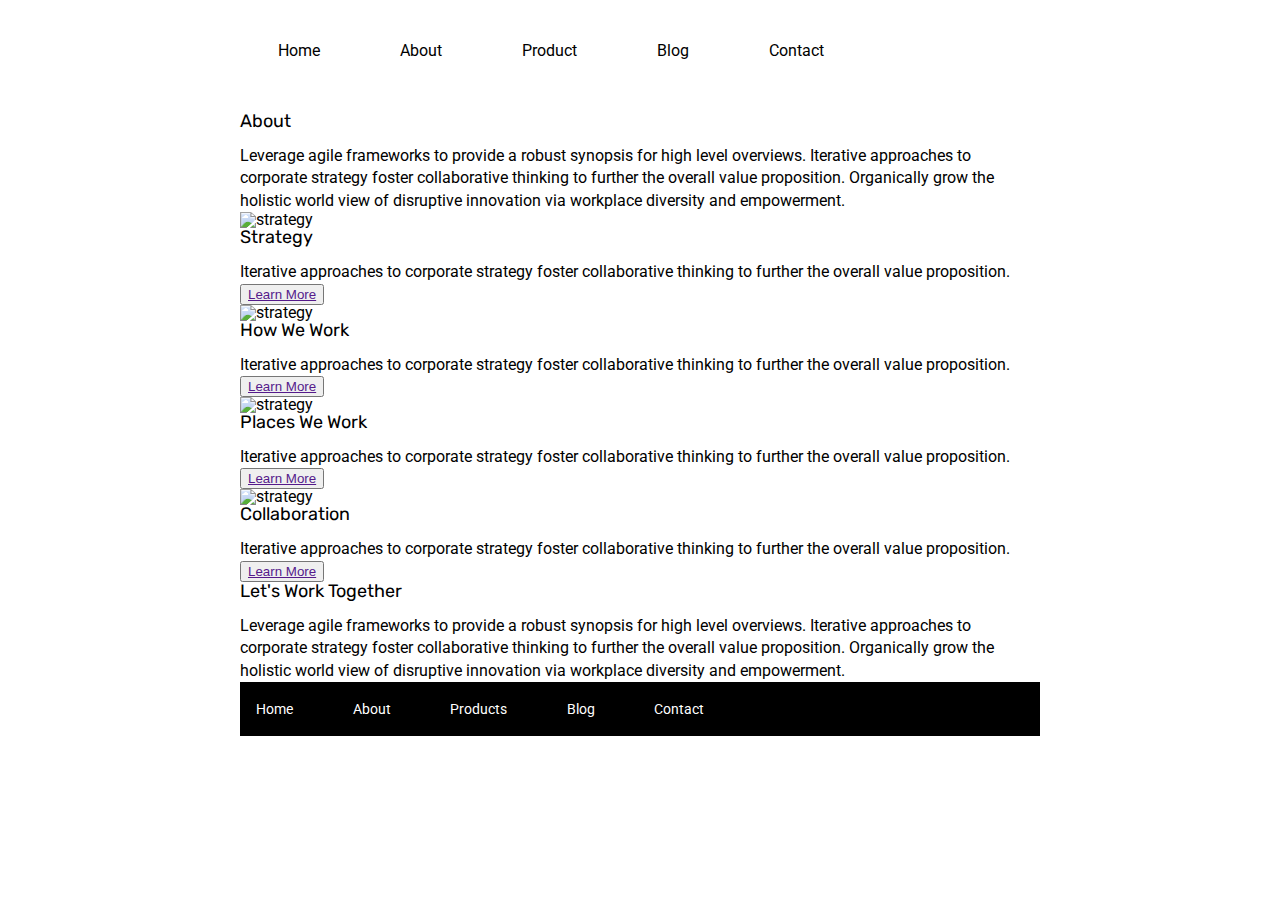
==== about.html @ bd68aa4b "added semantic html about" ====
<!doctype html>

<html lang="en">
<head>
  <meta charset="utf-8">

  <title>Sprint Challenge - About</title>

  <link href="https://fonts.googleapis.com/css?family=Roboto|Rubik" rel="stylesheet">
  <link rel="stylesheet" href="css/index.css">

</head>

<body>
    <div class="container about-page">
       <div class="navigation">
            <div class="img">
                <img src="../Sprint-Challenge--User-Interface/img/lambda-black.png" alt="">
            </div>
            <div class="menu">
                <ul>
                    <li><a href="">Home</a></li>
                    <li><a href="">About</a></li>
                    <li><a href="">Product</a></li>
                    <li><a href="">Blog</a></li>
                    <li><a href="">Contact</a></li>
                </ul>
            </div>
        </div>
        <div class="img">
            <img src="../Sprint-Challenge--User-Interface/img/jumbo-about.png" alt="">
        </div>
        <section id="about">
            <h2>About</h2>
            <p>Leverage agile frameworks to provide a robust synopsis for high level overviews. Iterative approaches to corporate strategy foster collaborative thinking to further the overall value proposition. Organically grow the holistic world view of disruptive innovation via workplace diversity and empowerment.</p>
        </section>
        <section class="flex-boxes">
            <div class="flex">
                <img src="img/about-plan.png" alt="strategy">
                <h2>Strategy</h2>
                <p> Iterative approaches to corporate strategy foster collaborative thinking to further the overall value proposition.</p>
                <button><a href="">Learn More</a></button>
            </div>
            <div class="flex">
                <img src="img/about-working.png" alt="strategy">
                <h2> How We Work</h2>
                <p> Iterative approaches to corporate strategy foster collaborative thinking to further the overall value proposition.</p>
                <button><a href="">Learn More</a></button>
            </div>
            <div class="flex">
                <img src="img/about-office.png" alt="strategy">
                <h2> Places We Work</h2>
                <p> Iterative approaches to corporate strategy foster collaborative thinking to further the overall value proposition.</p>
                <button><a href="">Learn More</a></button>
            </div>
            <div class="flex">
                <img src="img/about-meeting.png" alt="strategy">
                <h2>Collaboration</h2>
                <p> Iterative approaches to corporate strategy foster collaborative thinking to further the overall value proposition.</p>
                <button><a href="">Learn More</a></button>
            </div>
        </section>
        <section class="together">
            <h2> Let's Work Together</h2>
            <p>Leverage agile frameworks to provide a robust synopsis for high level overviews. Iterative approaches to corporate strategy foster collaborative thinking to further the overall value proposition. Organically grow the holistic world view of disruptive innovation via workplace diversity and empowerment.</p>
        </section>
        
      <footer>
        <nav>
          <a href="index.html">Home</a>
          <a href="#">About</a>
          <a href="#">Products</a>
          <a href="#">Blog</a>
          <a href="#">Contact</a>
        </nav>
      </footer>
    </div><!-- container -->        
</body>
</html>
---- css/index.css ----
/* http://meyerweb.com/eric/tools/css/reset/ 
   v2.0 | 20110126
   License: none (public domain)
*/

html, body, div, span, applet, object, iframe,
h1, h2, h3, h4, h5, h6, p, blockquote, pre,
a, abbr, acronym, address, big, cite, code,
del, dfn, em, img, ins, kbd, q, s, samp,
small, strike, strong, sub, sup, tt, var,
b, u, i, center,
dl, dt, dd, ol, ul, li,
fieldset, form, label, legend,
table, caption, tbody, tfoot, thead, tr, th, td,
article, aside, canvas, details, embed, 
figure, figcaption, footer, header, hgroup, 
menu, nav, output, ruby, section, summary,
time, mark, audio, video {
	margin: 0;
	padding: 0;
	border: 0;
	font-size: 100%;
	font: inherit;
	vertical-align: baseline;
}
/* HTML5 display-role reset for older browsers */
article, aside, details, figcaption, figure, 
footer, header, hgroup, menu, nav, section {
	display: block;
}
body {
	line-height: 1;
}
ol, ul {
	list-style: none;
}
blockquote, q {
	quotes: none;
}
blockquote:before, blockquote:after,
q:before, q:after {
	content: '';
	content: none;
}
table {
	border-collapse: collapse;
	border-spacing: 0;
}

* {
    box-sizing: border-box;
}

html, body {
    height: 100%;
    font-family: 'Roboto', sans-serif;
}

h1, h2, h3, h4, h5 {
    font-size: 18px;
    margin-bottom: 15px;
    font-family: 'Rubik', sans-serif;
}

p {
    line-height: 1.4;
}

.container {
    width: 800px;
    margin: 0 auto;
}

.top-content {
    display: flex;
    flex-wrap: wrap;
    justify-content: space-evenly;
    margin-bottom: 20px;
    border-bottom: 1px dashed black;
}

.top-content .text-container {
    width: 48%;
    padding: 0 1%;
    padding-bottom: 20px;  
}

.middle-content {
    margin-bottom: 20px;
    border-bottom: 1px dashed black;
}

.middle-content h2 {
    padding: 0 2%;
    margin-bottom: 0;
}

.middle-content .boxes {
    display: flex;
    flex-wrap: wrap;
    justify-content: space-evenly;
}

.middle-content .boxes .box {
    width: 12.5%;
    height: 100px;
    background: black;
    margin: 20px 2.5%;
    color: white;
    display: flex;
    align-items: center;
    justify-content: center;
}

.bottom-content {
    display: flex;
    margin: 0 2% 20px;
    justify-content: space-around;
}

.bottom-content .text-container {
    padding-right: 4%;
}

.bottom-content .text-container:last-child {
    padding-right: 0;
}

footer {
    width: 100%;
    background: black;
}

footer nav {
    width: 60%;
    display: flex;
    justify-content: space-between;
    align-items: center;
    padding: 20px 2%;
    font-size: 14px;
}

footer nav a {
    color: white;
    text-decoration: none;
}
/* NAVIGATION  */
.navigation {
    display: flex;
    padding: 20px 0;
}
.navigation .menu ul li{
    display: inline-block;
    padding: 20px 38px;
    position: relative;
    top: 3px;
}
.navigation .menu ul li a{
    text-decoration: none;
    color: #000;
}
/*  TOP-CONTENT  */
.top-content{
    padding: 20px 0 0 0;
}

/*  MIDDLE-CONTENT  */
.middle-content .boxes .box:nth-child(1){
    background-color: teal;
}
.middle-content .boxes .box:nth-child(2){
    background-color: gold;
}
.middle-content .boxes .box:nth-child(3){
    background-color: cadetblue;
}
.middle-content .boxes .box:nth-child(4){
    background-color: coral;
}
.middle-content .boxes .box:nth-child(5){
    background-color: crimson;
}
.middle-content .boxes .box:nth-child(6){
    background-color: forestgreen;
}
.middle-content .boxes .box:nth-child(7){
    background-color: tdarkorchid;
}
.middle-content .boxes .box:nth-child(8){
    background-color: hotpink;
}
.middle-content .boxes .box:nth-child(9){
    background-color: indigo;
}
.middle-content .boxes .box:nth-child(10){
    background-color: dodgerblue;
}
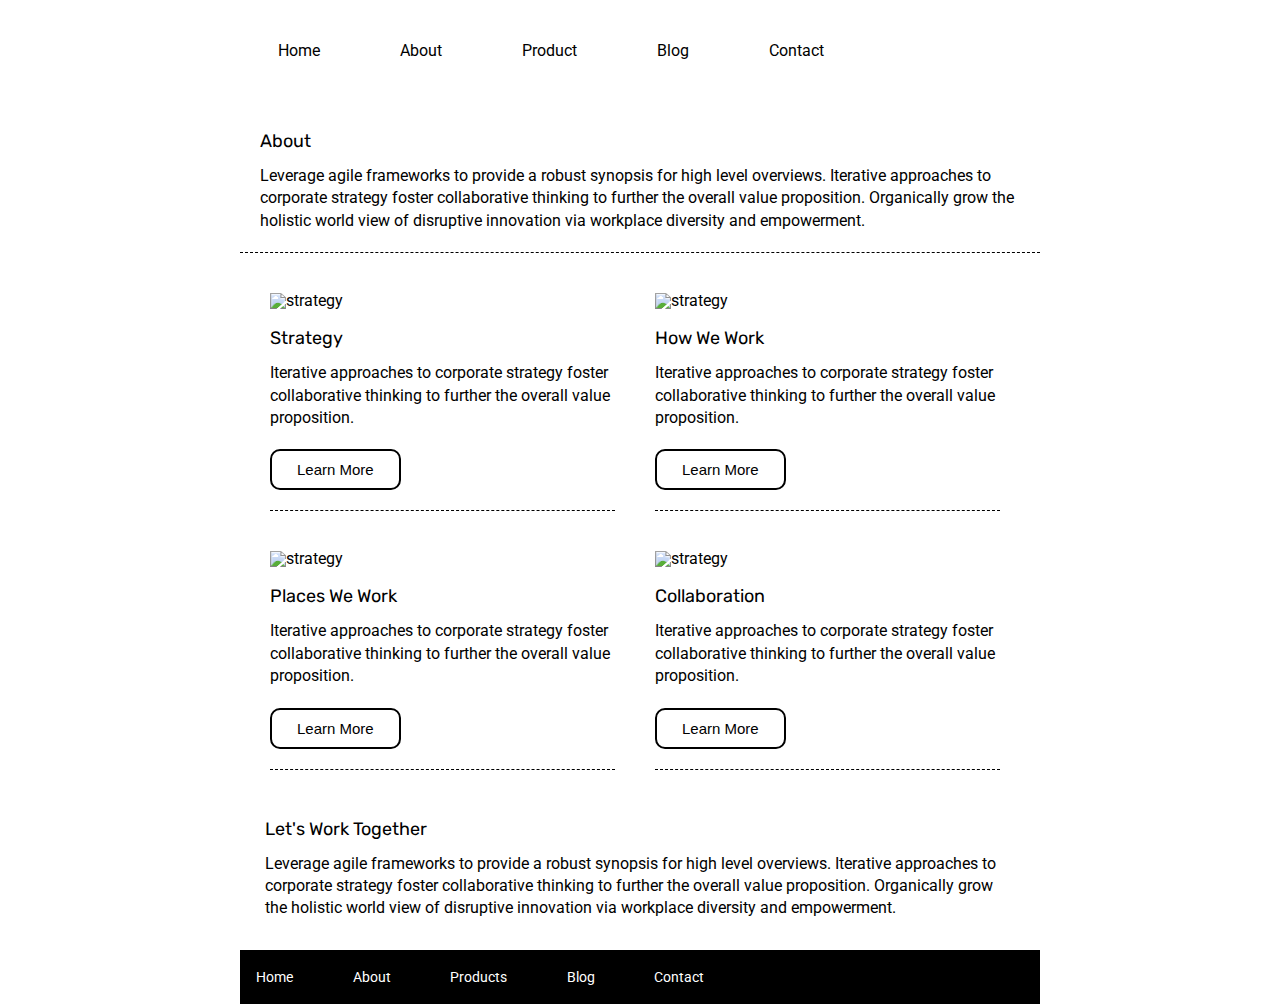
==== commit 85bed266: "added styles about" ====
--- a/about.html
+++ b/about.html
@@ -12,7 +12,7 @@
 </head>
 
 <body>
-    <div class="container about-page">
+    <div class="container about-page" id="home">
        <div class="navigation">
             <div class="img">
                 <img src="../Sprint-Challenge--User-Interface/img/lambda-black.png" alt="">
--- a/css/index.css
+++ b/css/index.css
@@ -197,20 +197,71 @@
 }
 
 
-
-
-
-
-
-
-
-
-
-
-
-
-
-
-
-
-
+/*   ABOUT  */
+
+#about{
+    padding: 20px;
+    border-bottom: 1px dashed #000;
+}
+
+/* FLEX-BOXES   */
+.flex-boxes .flex{
+    width: 345px;
+    margin: 20px;
+    border-bottom: 1px dashed #000;
+}
+.flex-boxes{
+    display: flex;
+    flex-flow: wrap;
+    padding: 20px 10px;
+    justify-content: flex-start;
+}
+.flex-boxes .flex img{
+    width: 350px;
+}
+.flex-boxes .flex h2{
+    padding-top: 20px;
+}
+.flex-boxes .flex button{
+    background-color: #fff;
+    border-radius: 10px;
+    padding: 10px 25px;
+    border: 2px solid #000;
+    margin: 20px 0;
+}
+.flex-boxes .flex button a{
+    text-decoration: none;
+    font-size: 15px;
+    color: #000;
+}
+
+.together{
+    padding: 10px 25px 30px 25px;
+}
+
+
+
+
+
+
+
+
+
+
+
+
+
+
+
+
+
+
+
+
+
+
+
+
+
+
+
